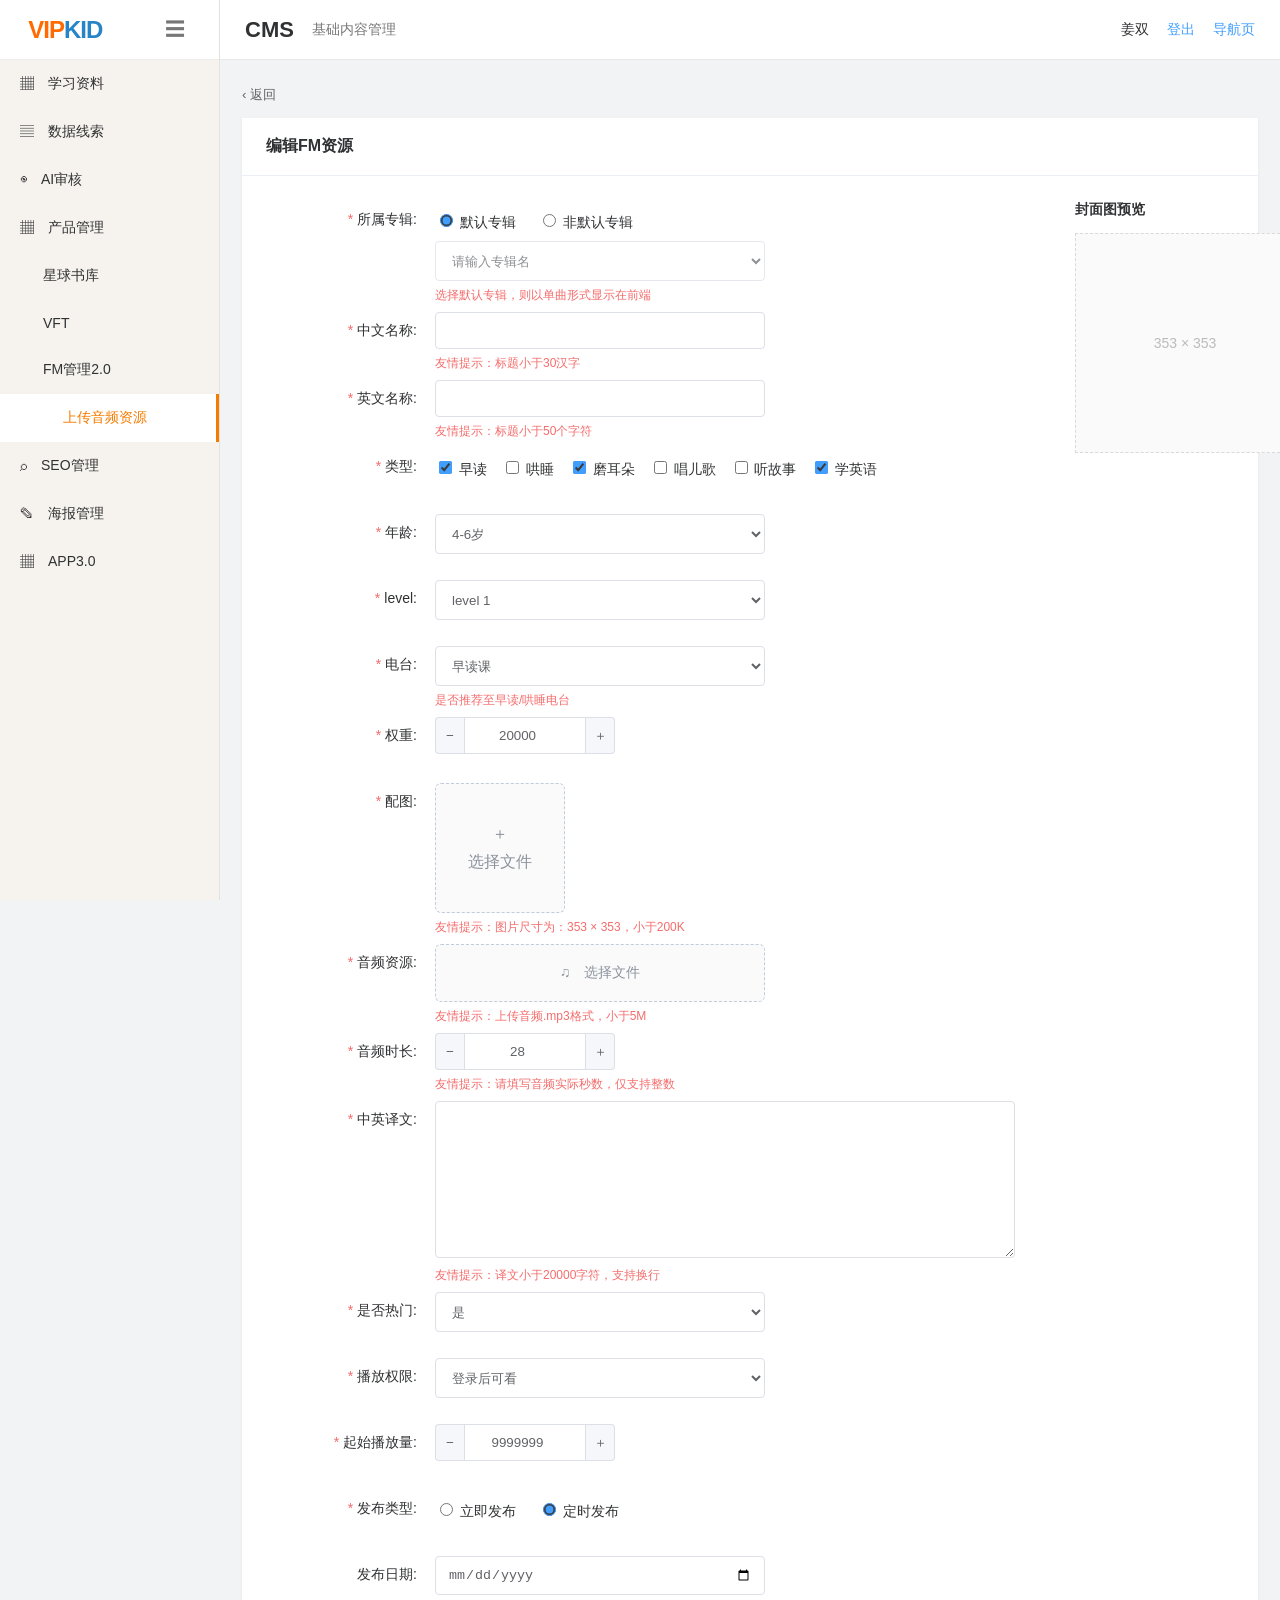
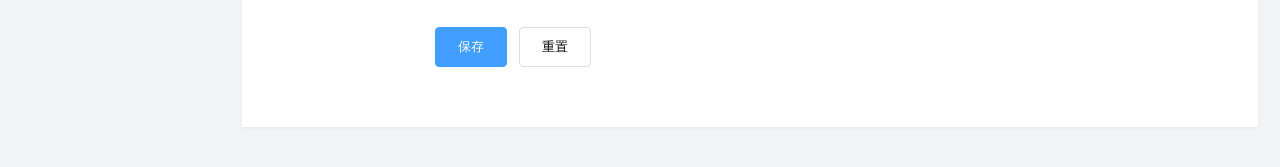
==== index.html @ d62305bc "feat: add prototype entry page" ====
<!doctype html>
<html lang="zh-CN">
<head>
  <meta charset="utf-8">
  <meta http-equiv="refresh" content="0; url=prototype/">
  <meta name="viewport" content="width=device-width,initial-scale=1">
  <title>VIPKID CMS · FM资源编辑原型</title>
</head>
<body><a href="prototype/">进入FM资源编辑原型</a></body>
</html>
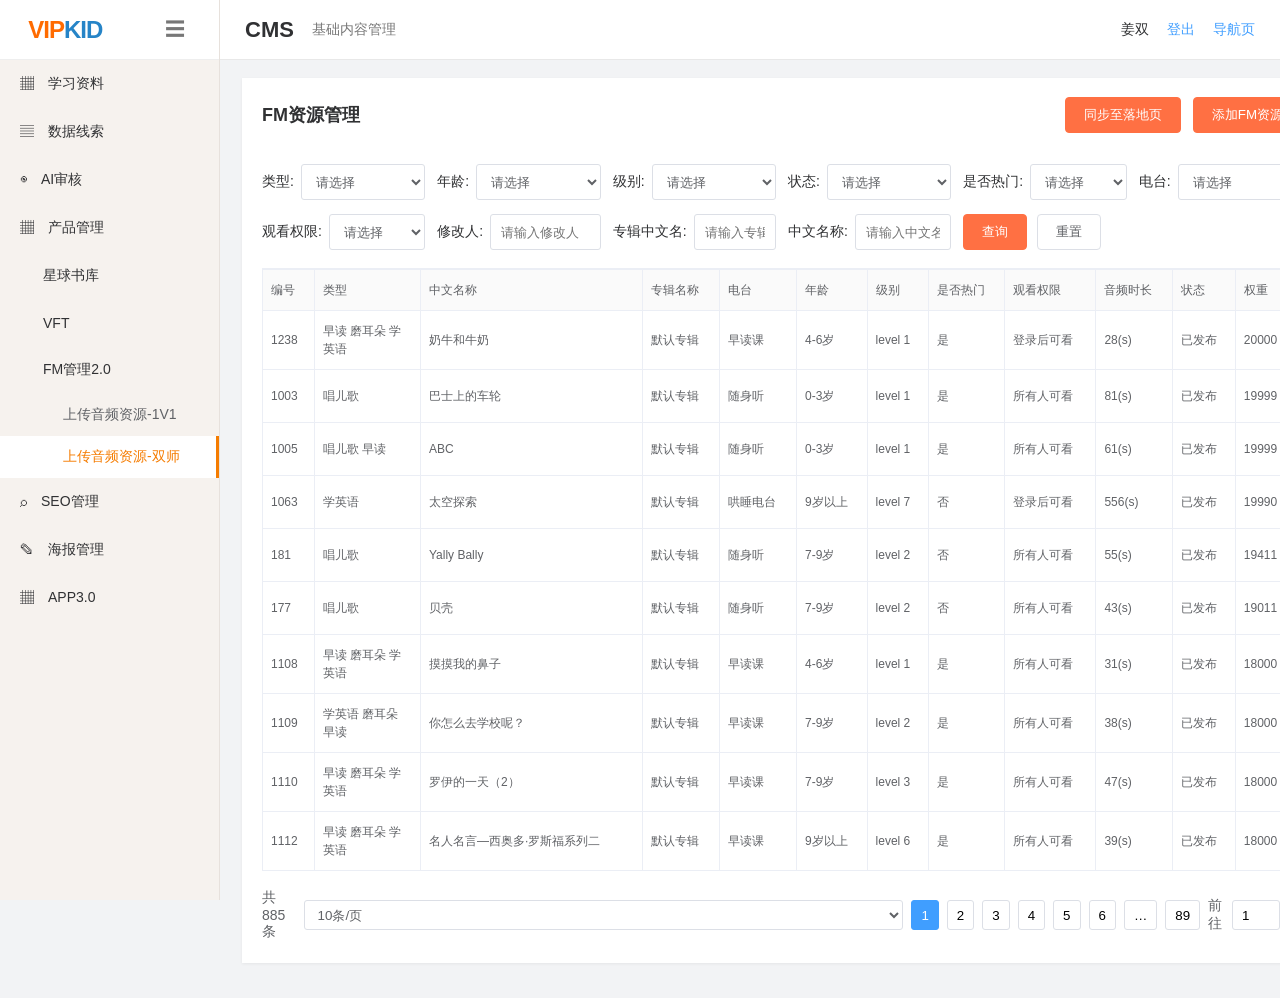
==== commit 7fc15e02: "feat: make FM resource list the prototype entry" ====
--- a/index.html
+++ b/index.html
@@ -2,9 +2,9 @@
 <html lang="zh-CN">
 <head>
   <meta charset="utf-8">
-  <meta http-equiv="refresh" content="0; url=prototype/">
+  <meta http-equiv="refresh" content="0; url=prototype/list.html">
   <meta name="viewport" content="width=device-width,initial-scale=1">
-  <title>VIPKID CMS · FM资源编辑原型</title>
+  <title>VIPKID CMS · FM资源管理原型</title>
 </head>
-<body><a href="prototype/">进入FM资源编辑原型</a></body>
+<body><a href="prototype/list.html">进入FM资源管理原型</a></body>
 </html>
